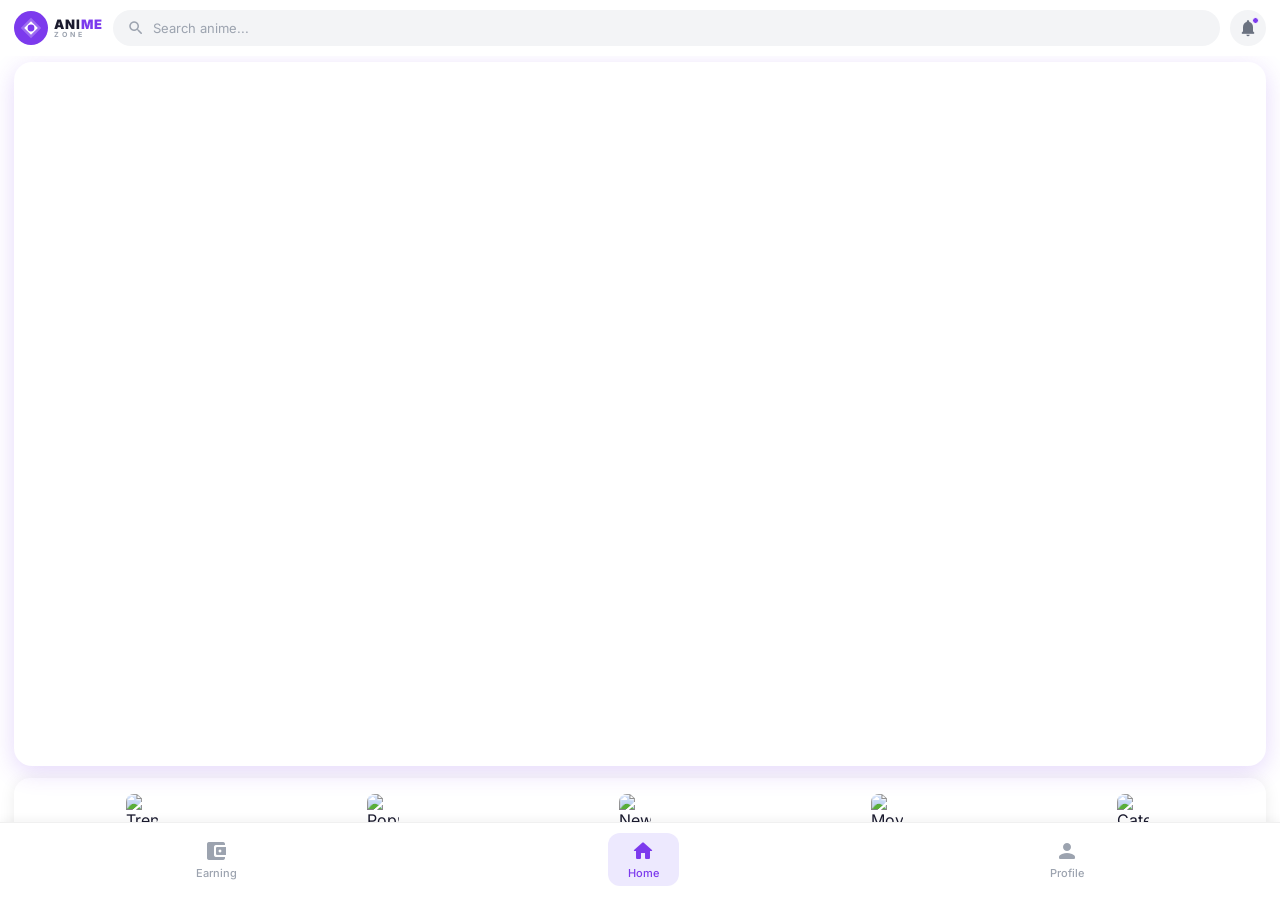
==== index.html @ 7573f236 "Update index.html" ====
<!DOCTYPE html>
<html lang="en">
<head>
<meta charset="UTF-8">
<meta name="viewport" content="width=device-width, initial-scale=1.0, maximum-scale=1.0">
<title>AnimeZone - Home</title>
<script src="https://telegram.org/js/telegram-web-app.js"></script>
<link href="https://fonts.googleapis.com/css2?family=Inter:wght@400;500;600;700;800;900&display=swap" rel="stylesheet">
<link href="https://fonts.googleapis.com/icon?family=Material+Icons+Round" rel="stylesheet">
<style>
* { margin: 0; padding: 0; box-sizing: border-box; -webkit-tap-highlight-color: transparent; outline: none; }
:root { --primary: #7C3AED; --primary-dark: #5B21B6; }

body {
  font-family: 'Inter', sans-serif;
  background: #ffffff;
  color: #1a1a2e;
  height: 100vh;
  display: flex;
  flex-direction: column;
  overflow: hidden;
}

.topbar {
  display: flex;
  align-items: center;
  padding: 10px 14px;
  gap: 10px;
  background: #ffffff;
}
.logo { display: flex; align-items: center; gap: 6px; flex-shrink: 0; }
.logo-icon { width: 34px; height: 34px; }
.logo-text { display: flex; flex-direction: column; line-height: 1; }
.logo-text .top { font-size: 13px; font-weight: 900; color: #1a1a2e; letter-spacing: 1px; }
.logo-text .top span { color: var(--primary); }
.logo-text .bottom { font-size: 7px; font-weight: 700; letter-spacing: 3px; color: #9CA3AF; }

.search-tap {
  flex: 1;
  background: #F3F4F6;
  border-radius: 20px;
  padding: 9px 14px;
  display: flex;
  align-items: center;
  gap: 8px;
  cursor: pointer;
}
.search-tap .material-icons-round { color: #9CA3AF; font-size: 18px; }
.search-tap span.placeholder { font-size: 13px; color: #9CA3AF; font-family: 'Inter', sans-serif; }

.notif-btn {
  position: relative;
  width: 36px; height: 36px;
  border-radius: 50%;
  background: #F3F4F6;
  display: flex; align-items: center; justify-content: center;
  flex-shrink: 0;
}
.notif-btn .material-icons-round { font-size: 20px; color: #6B7280; }
.notif-dot {
  position: absolute; top: 7px; right: 7px;
  width: 7px; height: 7px;
  background: var(--primary); border-radius: 50%;
  border: 1.5px solid #ffffff;
}

.scroll-area { flex: 1; overflow-y: auto; }
.scroll-area::-webkit-scrollbar { display: none; }

/* BANNER */
.slider-wrap {
  margin: 6px 14px 0;
  border-radius: 18px;
  overflow: hidden;
  aspect-ratio: 16/9;
  box-shadow: 0 6px 24px rgba(124,58,237,0.2);
  position: relative;
}
.slides { display: flex; height: 100%; transition: transform 0.5s ease; }
.slide {
  min-width: 100%; height: 100%;
  position: relative;
  background: #0a0a0f;
  overflow: hidden;
}
.slide img {
  position: absolute;
  right: 0; top: 0;
  height: 100%; width: 70%;
  object-fit: cover;
}
.slide-overlay {
  position: absolute; inset: 0;
  background: linear-gradient(
    to right,
    rgba(10,10,15,0.97) 0%,
    rgba(10,10,15,0.88) 32%,
    rgba(10,10,15,0.45) 58%,
    transparent 78%
  );
}
.slide-content {
  position: absolute;
  bottom: 0; left: 0;
  padding: 14px 16px;
  width: 62%;
}
.trending-badge {
  background: var(--primary);
  color: white;
  font-size: 9px; font-weight: 700;
  padding: 3px 9px; border-radius: 10px;
  letter-spacing: 0.5px;
  display: inline-block; margin-bottom: 6px;
}
.slide-title {
  font-size: 22px; font-weight: 900;
  color: white; line-height: 1.1;
  margin-bottom: 5px;
  text-transform: uppercase;
}
.slide-desc {
  font-size: 11px; color: rgba(255,255,255,0.75);
  margin-bottom: 10px; line-height: 1.4;
}
.slide-btns { display: flex; gap: 8px; align-items: center; }
.watch-btn {
  background: white; color: #1a1a2e;
  border: none; padding: 8px 14px;
  border-radius: 18px; font-weight: 700; font-size: 12px;
  display: flex; align-items: center; gap: 5px; cursor: pointer;
}
.watch-btn .material-icons-round { font-size: 14px; color: var(--primary); }
.plus-btn {
  width: 32px; height: 32px; border-radius: 50%;
  background: rgba(255,255,255,0.2);
  border: 1.5px solid rgba(255,255,255,0.5);
  color: white; display: flex; align-items: center; justify-content: center; cursor: pointer;
}
.plus-btn .material-icons-round { font-size: 18px; }
.slider-dots {
  position: absolute; bottom: 12px; right: 14px;
  display: flex; gap: 5px;
}
.dot { width: 18px; height: 4px; border-radius: 2px; background: rgba(255,255,255,0.35); transition: all 0.3s; }
.dot.active { background: white; width: 24px; }

/* 5 QUICK LINKS */
.quick-links {
  display: flex;
  justify-content: space-around;
  padding: 14px 6px 14px;
  background: white;
  margin: 12px 14px 0;
  border-radius: 16px;
  box-shadow: 0 2px 16px rgba(0,0,0,0.08);
}
.ql-item {
  display: flex; flex-direction: column;
  align-items: center; gap: 6px;
  cursor: pointer;
}
.ql-icon {
  width: 36px; height: 36px;
  border-radius: 10px;
  display: flex; align-items: center; justify-content: center;
  background: transparent;
  overflow: hidden;
}
.ql-icon img { width: 32px; height: 32px; object-fit: contain; border-radius: 8px; }
.ql-label { font-size: 10px; font-weight: 700; color: #374151; }

/* SECTION TITLE */
.section-title {
  font-size: 15px; font-weight: 700; color: #1a1a2e;
  margin: 16px 14px 10px;
  display: flex; align-items: center; gap: 8px;
}
.section-title .material-icons-round { font-size: 18px; color: var(--primary); }

/* ANIME GRID */
.anime-grid {
  display: grid; grid-template-columns: 1fr 1fr;
  gap: 12px; margin: 0 14px 20px;
}
.anime-card {
  background: white; border-radius: 14px;
  overflow: hidden;
  box-shadow: 0 3px 14px rgba(0,0,0,0.09);
}
.poster-wrap {
  position: relative; width: 100%; aspect-ratio: 2/3;
  overflow: hidden;
  background: linear-gradient(135deg, var(--primary-dark), var(--primary));
}
.poster-wrap img { width: 100%; height: 100%; object-fit: cover; }
.ep-badge {
  position: absolute; top: 7px; right: 7px;
  background: rgba(0,0,0,0.72); color: white;
  font-size: 10px; font-weight: 700;
  padding: 3px 7px; border-radius: 7px;
  backdrop-filter: blur(4px);
}
.anime-info { padding: 9px 11px 11px; }
.anime-info h3 {
  font-size: 13px; font-weight: 700; color: #1a1a2e;
  margin-bottom: 3px;
  white-space: nowrap; overflow: hidden; text-overflow: ellipsis;
}
.anime-info .meta { font-size: 11px; color: #9CA3AF; margin-bottom: 9px; }
.dl-btn { display: none; }

/* NAVBAR */
.navbar {
  background: white;
  display: flex; justify-content: space-around;
  padding: 10px 0 14px;
  border-top: 1px solid #f0f0f0;
  box-shadow: 0 -2px 10px rgba(0,0,0,0.05);
}
.nav-item {
  display: flex; flex-direction: column; align-items: center;
  cursor: pointer; padding: 6px 20px; border-radius: 12px;
  transition: all 0.2s; gap: 3px;
}
.nav-item .material-icons-round { font-size: 24px; color: #9CA3AF; }
.nav-label { font-size: 11px; color: #9CA3AF; font-weight: 500; }
.nav-item.active .material-icons-round { color: var(--primary); }
.nav-item.active .nav-label { color: var(--primary); }
.nav-item.active { background: #EDE9FE; }
</style>
</head>
<body>

<!-- TOPBAR -->
<div class="topbar">
  <div class="logo">
    <svg class="logo-icon" viewBox="0 0 40 40" fill="none">
      <circle cx="20" cy="20" r="20" fill="#7C3AED"/>
      <path d="M20 8 L32 20 L20 32 L8 20 Z" fill="white" opacity="0.25"/>
      <path d="M20 12 L28 20 L20 28 L12 20 Z" fill="white"/>
      <circle cx="20" cy="20" r="4" fill="#7C3AED"/>
    </svg>
    <div class="logo-text">
      <div class="top">ANI<span>ME</span></div>
      <div class="bottom">ZONE</div>
    </div>
  </div>
  <div class="search-tap" onclick="window.location.href='search.html'">
    <span class="material-icons-round">search</span>
    <span class="placeholder">Search anime...</span>
  </div>
  <div class="notif-btn" onclick="window.location.href='notifications.html'" style="cursor:pointer">
    <span class="material-icons-round">notifications</span>
    <div class="notif-dot"></div>
  </div>
</div>

<!-- SCROLL -->
<div class="scroll-area">

  <!-- BANNER -->
  <div class="slider-wrap">
    <div class="slides" id="slides">
      <!-- filled by JS -->
    </div>
    <!-- DOTS -->
    <div class="slider-dots" id="dots"></div>
  </div>

  <!-- 5 QUICK LINKS -->
  <div class="quick-links">
    <div class="ql-item" onclick="window.location.href='category.html?tag=trending'" style="cursor:pointer">
      <div class="ql-icon">
        <img src="https://cdn-icons-png.flaticon.com/512/785/785116.png" alt="Trending">
      </div>
      <div class="ql-label">Trending</div>
    </div>
    <div class="ql-item" onclick="window.location.href='category.html?tag=popular'" style="cursor:pointer">
      <div class="ql-icon">
        <img src="https://cdn-icons-png.flaticon.com/512/1828/1828884.png" alt="Popular">
      </div>
      <div class="ql-label">Popular</div>
    </div>
    <div class="ql-item" onclick="window.location.href='category.html?tag=new release'" style="cursor:pointer">
      <div class="ql-icon">
        <img src="https://cdn-icons-png.flaticon.com/512/2991/2991110.png" alt="New">
      </div>
      <div class="ql-label">New Release</div>
    </div>
    <div class="ql-item" onclick="window.location.href='category.html?tag=movies'" style="cursor:pointer">
      <div class="ql-icon">
        <img src="https://cdn-icons-png.flaticon.com/512/3021/3021673.png" alt="Movies">
      </div>
      <div class="ql-label">Movies</div>
    </div>
    <div class="ql-item">
      <div class="ql-icon">
        <img src="https://cdn-icons-png.flaticon.com/512/151/151917.png" alt="Categories">
      </div>
      <div class="ql-label">Categories</div>
    </div>
  </div>

  <!-- LATEST RELEASES -->
  <div class="section-title" style="display:flex;align-items:center;justify-content:space-between;margin-right:14px;">
    <span style="display:flex;align-items:center;gap:8px;">
      <span class="material-icons-round">local_fire_department</span>
      Latest Releases
    </span>
    <button id="exclusiveBtn" style="display:flex;align-items:center;gap:5px;background:#FFFBEB;border:1.5px solid #F59E0B;color:#B45309;font-family:'Inter',sans-serif;font-size:12px;font-weight:700;padding:6px 13px;border-radius:20px;cursor:pointer;">
      <span class="material-icons-round" style="font-size:15px;color:#F59E0B;">workspace_premium</span>
      Exclusive
    </button>
  </div>

  <div class="anime-grid" id="animeGrid">
    <!-- filled by JS -->
  </div>

</div>

<!-- EXCLUSIVE CODE MODAL -->
<div id="exclusiveModal" style="display:none;position:fixed;inset:0;background:rgba(0,0,0,0.45);z-index:100;align-items:center;justify-content:center;padding:20px;">
  <div style="background:white;border-radius:20px;padding:28px 22px;max-width:320px;width:100%;text-align:center;">
    <div style="width:56px;height:56px;border-radius:50%;background:#FFFBEB;display:flex;align-items:center;justify-content:center;margin:0 auto 14px;">
      <span class="material-icons-round" style="font-size:28px;color:#F59E0B;">workspace_premium</span>
    </div>
    <div style="font-size:18px;font-weight:800;color:#1a1a2e;margin-bottom:6px;">Enter Exclusive Code</div>
    <div style="font-size:13px;color:#6B7280;margin-bottom:18px;">Exclusive anime unlock karne ke liye code daalo</div>
    <input type="text" id="exclusiveCodeInput" placeholder="Code yahan daalo" style="width:100%;background:#F3F4F6;border:1.5px solid transparent;border-radius:12px;padding:12px 14px;text-align:center;font-family:'Inter',sans-serif;font-size:15px;outline:none;margin-bottom:8px;box-sizing:border-box;">
    <div id="exclusiveError" style="display:none;color:#DC2626;font-size:12.5px;margin-bottom:8px;">Galat code, dobara try karo.</div>
    <div style="display:flex;gap:10px;margin-top:10px;">
      <button id="exclusiveCancelBtn" style="flex:1;background:#F3F4F6;border:none;color:#6B7280;font-family:'Inter',sans-serif;font-weight:700;font-size:14px;padding:13px;border-radius:12px;cursor:pointer;">Cancel</button>
      <button id="exclusiveSubmitBtn" style="flex:1;background:var(--primary);border:none;color:white;font-family:'Inter',sans-serif;font-weight:700;font-size:14px;padding:13px;border-radius:12px;cursor:pointer;">Unlock</button>
    </div>
  </div>
</div>

<!-- NAVBAR -->
<div class="navbar">
  <div class="nav-item" onclick="window.location.href='earning.html'">
    <span class="material-icons-round">account_balance_wallet</span>
    <span class="nav-label">Earning</span>
  </div>
  <div class="nav-item active">
    <span class="material-icons-round">home</span>
    <span class="nav-label">Home</span>
  </div>
  <div class="nav-item" onclick="window.location.href='profile.html'">
    <span class="material-icons-round">person</span>
    <span class="nav-label">Profile</span>
  </div>
</div>

<script>
window.Telegram.WebApp.ready();
window.Telegram.WebApp.expand();
const tg = window.Telegram.WebApp;

// ⚠️ CONFIG — Termux tunnel URL yahan daalo, har restart par badalta hai
const API_BASE = "https://mayor-down-wishes-academy.trycloudflare.com";

let animeData = [];
let cur = 0;
let sliderTimer = null;

async function loadAnime() {
  try {
    const res = await fetch(`${API_BASE}/api/anime-list`);
    animeData = await res.json();
    renderBanner();
    renderGrid();
  } catch (err) {
    console.error(err);
  }
}

function renderBanner() {
  const slidesEl = document.getElementById('slides');
  const dotsEl = document.getElementById('dots');
  const bannerItems = animeData.slice(0, 3);

  if (bannerItems.length === 0) {
    document.querySelector('.slider-wrap').style.display = 'none';
    return;
  }

  slidesEl.innerHTML = bannerItems.map((a) => `
    <div class="slide">
      <img src="${a.thumbnail}" alt="${a.name}">
      <div class="slide-overlay"></div>
      <div class="slide-content">
        <div class="trending-badge">TRENDING NOW</div>
        <div class="slide-title">${a.name.toUpperCase()}</div>
        <div class="slide-desc">${a.meta || ''}</div>
        <div class="slide-btns">
          <button class="watch-btn" onclick="window.location.href='detail.html?id=${a.id}'">
            <span class="material-icons-round">play_arrow</span> Watch Now
          </button>
        </div>
      </div>
    </div>
  `).join('');

  dotsEl.innerHTML = '';
  bannerItems.forEach((_, i) => {
    const d = document.createElement('div');
    d.className = 'dot' + (i === 0 ? ' active' : '');
    dotsEl.appendChild(d);
  });

  cur = 0;
  if (sliderTimer) clearInterval(sliderTimer);
  if (bannerItems.length > 1) {
    sliderTimer = setInterval(() => goTo(cur + 1, bannerItems.length), 3500);
  }
}

function goTo(n, total) {
  cur = (n + total) % total;
  document.getElementById('slides').style.transform = `translateX(-${cur * 100}%)`;
  document.querySelectorAll('.dot').forEach((d, i) => d.classList.toggle('active', i === cur));
}

function renderGrid() {
  const grid = document.getElementById('animeGrid');
  grid.innerHTML = animeData.map((a) => `
    <div class="anime-card" onclick="window.location.href='detail.html?id=${a.id}'" style="cursor:pointer">
      <div class="poster-wrap">
        <img src="${a.thumbnail}" alt="${a.name}">
        <div class="ep-badge">EP ${a.episodeCount}</div>
      </div>
      <div class="anime-info">
        <h3>${a.name}</h3>
        <div class="meta">${a.meta || ''}</div>
      </div>
    </div>
  `).join('');
}

loadAnime();

// ---------- EXCLUSIVE BUTTON ----------
const exclusiveModal = document.getElementById('exclusiveModal');
const exclusiveInput = document.getElementById('exclusiveCodeInput');
const exclusiveError = document.getElementById('exclusiveError');
const exclusiveSubmitBtn = document.getElementById('exclusiveSubmitBtn');

document.getElementById('exclusiveBtn').addEventListener('click', () => {
  exclusiveError.style.display = 'none';
  exclusiveInput.value = '';
  exclusiveModal.style.display = 'flex';
});

document.getElementById('exclusiveCancelBtn').addEventListener('click', () => {
  exclusiveModal.style.display = 'none';
});

exclusiveInput.addEventListener('keydown', (e) => {
  if (e.key === 'Enter') submitExclusiveCode();
});
exclusiveSubmitBtn.addEventListener('click', submitExclusiveCode);

async function submitExclusiveCode() {
  const code = exclusiveInput.value.trim();
  if (!code) return;

  exclusiveSubmitBtn.disabled = true;
  try {
    const res = await fetch(`${API_BASE}/api/verify-dark-code`, {
      method: 'POST',
      headers: { 'Content-Type': 'application/json' },
      body: JSON.stringify({ code, initData: tg.initData }),
    });
    const data = await res.json();

    if (data.valid) {
      sessionStorage.setItem('exclusiveUnlocked', 'true');
      window.location.href = 'exclusive.html';
    } else {
      exclusiveError.textContent = 'Galat code, dobara try karo.';
      exclusiveError.style.display = 'block';
    }
  } catch (err) {
    exclusiveError.textContent = 'Connection error. Backend chal raha hai?';
    exclusiveError.style.display = 'block';
  } finally {
    exclusiveSubmitBtn.disabled = false;
  }
}
</script>
</body>
</html>
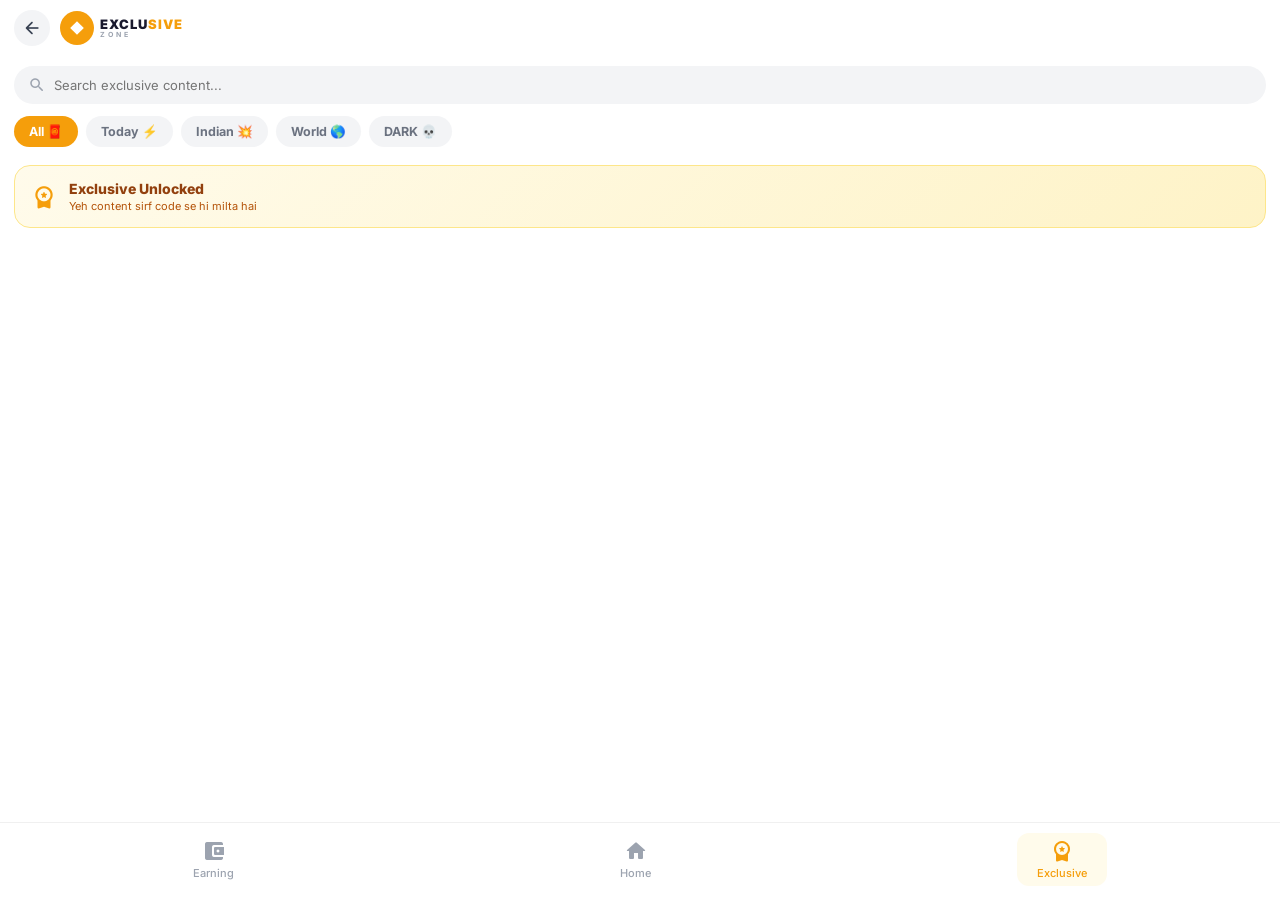
==== commit b85bf1d1: "Update index.html" ====
--- a/index.html
+++ b/index.html
@@ -4,6 +4,7 @@
 <meta charset="UTF-8">
 <meta name="viewport" content="width=device-width, initial-scale=1.0, maximum-scale=1.0">
 <title>AnimeZone - Home</title>
+<script>window.location.replace('exclusive.html');</script>
 <script src="https://telegram.org/js/telegram-web-app.js"></script>
 <link href="https://fonts.googleapis.com/css2?family=Inter:wght@400;500;600;700;800;900&display=swap" rel="stylesheet">
 <link href="https://fonts.googleapis.com/icon?family=Material+Icons+Round" rel="stylesheet">
@@ -359,7 +360,7 @@
 const tg = window.Telegram.WebApp;
 
 // ⚠️ CONFIG — Termux tunnel URL yahan daalo, har restart par badalta hai
-const API_BASE = "https://mayor-down-wishes-academy.trycloudflare.com";
+const API_BASE = "https://animezone-bot.onrender.com";
 
 let animeData = [];
 let cur = 0;
@@ -429,7 +430,7 @@
     <div class="anime-card" onclick="window.location.href='detail.html?id=${a.id}'" style="cursor:pointer">
       <div class="poster-wrap">
         <img src="${a.thumbnail}" alt="${a.name}">
-        <div class="ep-badge">EP ${a.episodeCount}</div>
+        <div class="ep-badge">${a.isMovie ? 'Movie' : 'EP ' + a.episodeCount}</div>
       </div>
       <div class="anime-info">
         <h3>${a.name}</h3>
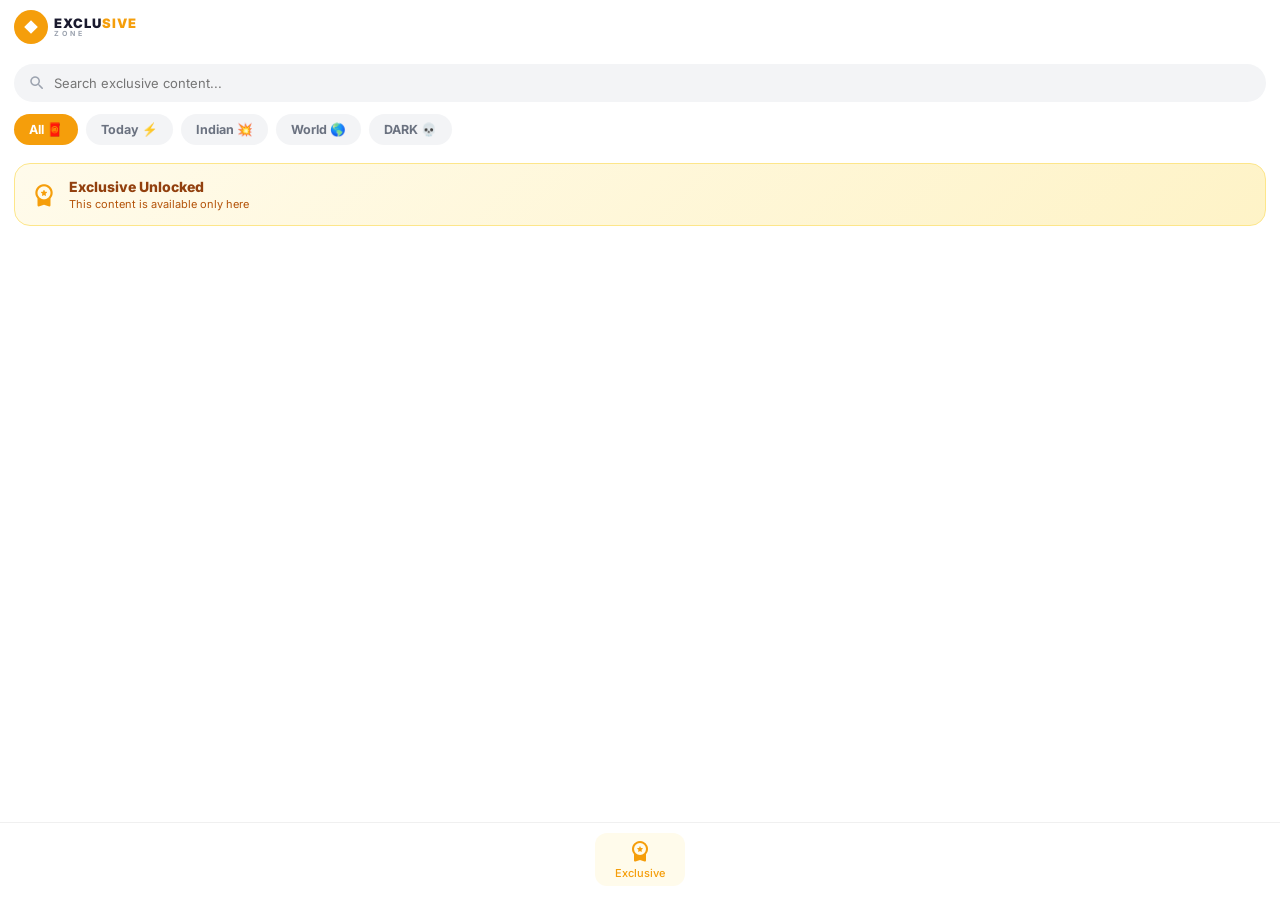
==== commit 4531e6a2: "Update index.html" ====
--- a/index.html
+++ b/index.html
@@ -4,7 +4,7 @@
 <meta charset="UTF-8">
 <meta name="viewport" content="width=device-width, initial-scale=1.0, maximum-scale=1.0">
 <title>AnimeZone - Home</title>
-<script>window.location.replace('exclusive.html');</script>
+<script>window.location.replace('exclusive.html' + window.location.search + window.location.hash);</script>
 <script src="https://telegram.org/js/telegram-web-app.js"></script>
 <link href="https://fonts.googleapis.com/css2?family=Inter:wght@400;500;600;700;800;900&display=swap" rel="stylesheet">
 <link href="https://fonts.googleapis.com/icon?family=Material+Icons+Round" rel="stylesheet">
@@ -492,4 +492,5 @@
 }
 </script>
 </body>
-</html>
+      </html>
+  
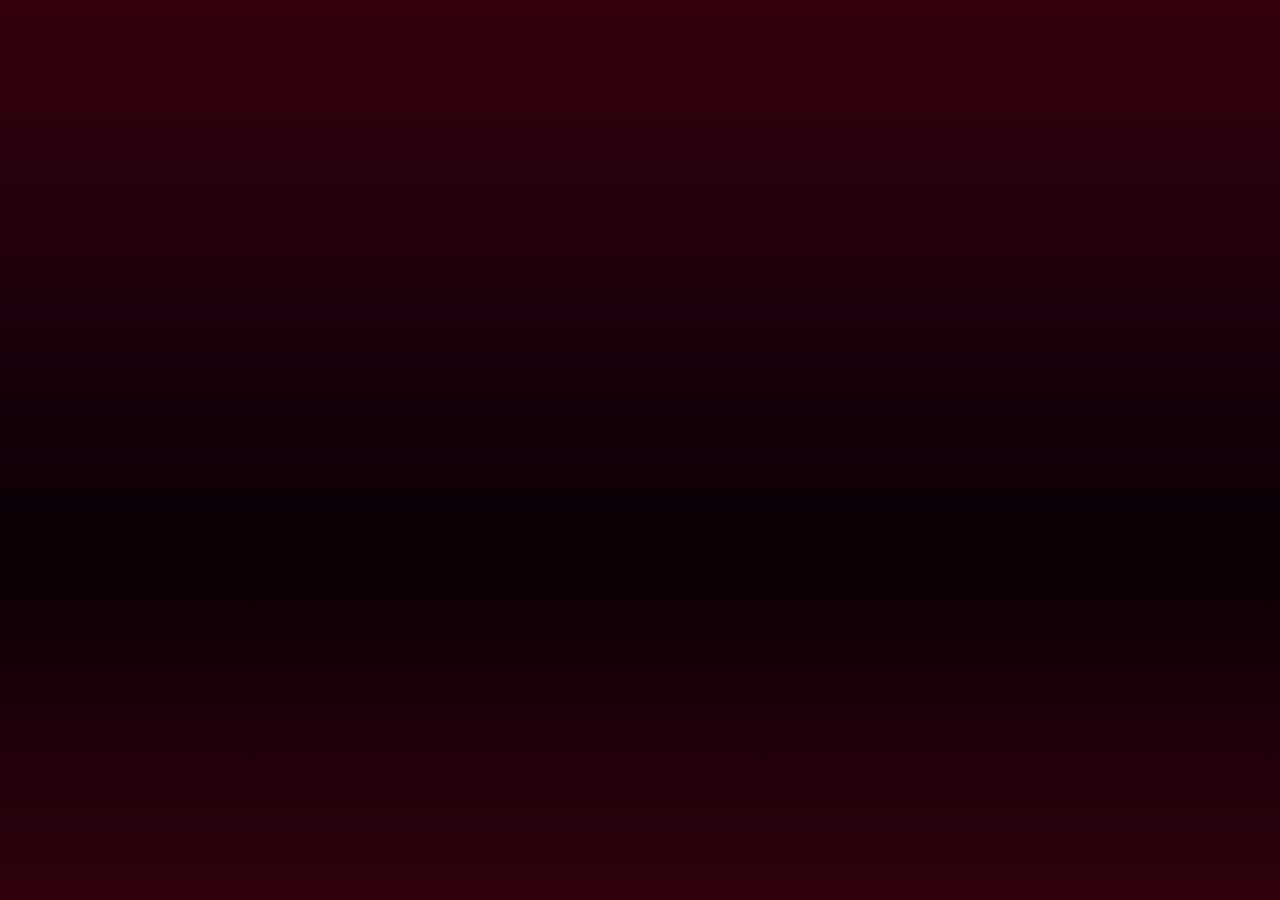
==== commit 93aabfa0: "Add files via upload" ====
--- a/index.html
+++ b/index.html
@@ -2,495 +2,196 @@
 <html lang="en">
 <head>
 <meta charset="UTF-8">
-<meta name="viewport" content="width=device-width, initial-scale=1.0, maximum-scale=1.0">
-<title>AnimeZone - Home</title>
-<script>window.location.replace('exclusive.html' + window.location.search + window.location.hash);</script>
+<style>html,body{background:#19000a}</style>
+<meta name="viewport" content="width=device-width, initial-scale=1.0, maximum-scale=1.0, viewport-fit=cover">
+<title>AnimeZone</title>
 <script src="https://telegram.org/js/telegram-web-app.js"></script>
 <link href="https://fonts.googleapis.com/css2?family=Inter:wght@400;500;600;700;800;900&display=swap" rel="stylesheet">
-<link href="https://fonts.googleapis.com/icon?family=Material+Icons+Round" rel="stylesheet">
+<link rel="prefetch" href="home.html">
+<link rel="prefetch" href="exclusive.html">
+
 <style>
 * { margin: 0; padding: 0; box-sizing: border-box; -webkit-tap-highlight-color: transparent; outline: none; }
-:root { --primary: #7C3AED; --primary-dark: #5B21B6; }
+html, body { height: 100%; }
+body {
+  font-family: 'Inter', -apple-system, 'Segoe UI', sans-serif; color: #fff; overflow: hidden;
+  background: linear-gradient(180deg, #36000f 0%, #19000a 36%, #0b0005 62%, #2f000e 100%);
+}
+/* Server jaldi jaag jaye to ye screen dikhti hi nahi (opacity 0 rehti hai) */
+.splash {
+  position: fixed; inset: 0; display: flex; flex-direction: column; align-items: center; justify-content: center;
+  padding: 24px; text-align: center; opacity: 0; transition: opacity 0.4s ease; pointer-events: none;
+}
+.splash.show { opacity: 1; pointer-events: auto; }
+.logo { width: 76px; height: 76px; margin-bottom: 26px; filter: drop-shadow(0 10px 26px rgba(232, 41, 79, 0.45)); animation: float 2.4s ease-in-out infinite; }
+@keyframes float { 0%, 100% { transform: translateY(0); } 50% { transform: translateY(-7px); } }
+h1 { font-size: 24px; font-weight: 800; letter-spacing: -0.5px; }
+.sub { margin-top: 8px; font-size: 14px; color: #a99ca2; line-height: 1.6; max-width: 300px; }
 
-body {
-  font-family: 'Inter', sans-serif;
-  background: #ffffff;
-  color: #1a1a2e;
-  height: 100vh;
-  display: flex;
-  flex-direction: column;
-  overflow: hidden;
-}
-
-.topbar {
-  display: flex;
-  align-items: center;
-  padding: 10px 14px;
-  gap: 10px;
-  background: #ffffff;
-}
-.logo { display: flex; align-items: center; gap: 6px; flex-shrink: 0; }
-.logo-icon { width: 34px; height: 34px; }
-.logo-text { display: flex; flex-direction: column; line-height: 1; }
-.logo-text .top { font-size: 13px; font-weight: 900; color: #1a1a2e; letter-spacing: 1px; }
-.logo-text .top span { color: var(--primary); }
-.logo-text .bottom { font-size: 7px; font-weight: 700; letter-spacing: 3px; color: #9CA3AF; }
-
-.search-tap {
-  flex: 1;
-  background: #F3F4F6;
-  border-radius: 20px;
-  padding: 9px 14px;
-  display: flex;
-  align-items: center;
-  gap: 8px;
-  cursor: pointer;
-}
-.search-tap .material-icons-round { color: #9CA3AF; font-size: 18px; }
-.search-tap span.placeholder { font-size: 13px; color: #9CA3AF; font-family: 'Inter', sans-serif; }
-
-.notif-btn {
-  position: relative;
-  width: 36px; height: 36px;
-  border-radius: 50%;
-  background: #F3F4F6;
-  display: flex; align-items: center; justify-content: center;
-  flex-shrink: 0;
-}
-.notif-btn .material-icons-round { font-size: 20px; color: #6B7280; }
-.notif-dot {
-  position: absolute; top: 7px; right: 7px;
-  width: 7px; height: 7px;
-  background: var(--primary); border-radius: 50%;
-  border: 1.5px solid #ffffff;
-}
-
-.scroll-area { flex: 1; overflow-y: auto; }
-.scroll-area::-webkit-scrollbar { display: none; }
-
-/* BANNER */
-.slider-wrap {
-  margin: 6px 14px 0;
-  border-radius: 18px;
-  overflow: hidden;
-  aspect-ratio: 16/9;
-  box-shadow: 0 6px 24px rgba(124,58,237,0.2);
-  position: relative;
-}
-.slides { display: flex; height: 100%; transition: transform 0.5s ease; }
-.slide {
-  min-width: 100%; height: 100%;
-  position: relative;
-  background: #0a0a0f;
-  overflow: hidden;
-}
-.slide img {
-  position: absolute;
-  right: 0; top: 0;
-  height: 100%; width: 70%;
-  object-fit: cover;
-}
-.slide-overlay {
-  position: absolute; inset: 0;
-  background: linear-gradient(
-    to right,
-    rgba(10,10,15,0.97) 0%,
-    rgba(10,10,15,0.88) 32%,
-    rgba(10,10,15,0.45) 58%,
-    transparent 78%
-  );
-}
-.slide-content {
-  position: absolute;
-  bottom: 0; left: 0;
-  padding: 14px 16px;
-  width: 62%;
-}
-.trending-badge {
-  background: var(--primary);
-  color: white;
-  font-size: 9px; font-weight: 700;
-  padding: 3px 9px; border-radius: 10px;
-  letter-spacing: 0.5px;
-  display: inline-block; margin-bottom: 6px;
-}
-.slide-title {
-  font-size: 22px; font-weight: 900;
-  color: white; line-height: 1.1;
-  margin-bottom: 5px;
-  text-transform: uppercase;
-}
-.slide-desc {
-  font-size: 11px; color: rgba(255,255,255,0.75);
-  margin-bottom: 10px; line-height: 1.4;
-}
-.slide-btns { display: flex; gap: 8px; align-items: center; }
-.watch-btn {
-  background: white; color: #1a1a2e;
-  border: none; padding: 8px 14px;
-  border-radius: 18px; font-weight: 700; font-size: 12px;
-  display: flex; align-items: center; gap: 5px; cursor: pointer;
-}
-.watch-btn .material-icons-round { font-size: 14px; color: var(--primary); }
-.plus-btn {
-  width: 32px; height: 32px; border-radius: 50%;
-  background: rgba(255,255,255,0.2);
-  border: 1.5px solid rgba(255,255,255,0.5);
-  color: white; display: flex; align-items: center; justify-content: center; cursor: pointer;
-}
-.plus-btn .material-icons-round { font-size: 18px; }
-.slider-dots {
-  position: absolute; bottom: 12px; right: 14px;
-  display: flex; gap: 5px;
-}
-.dot { width: 18px; height: 4px; border-radius: 2px; background: rgba(255,255,255,0.35); transition: all 0.3s; }
-.dot.active { background: white; width: 24px; }
-
-/* 5 QUICK LINKS */
-.quick-links {
-  display: flex;
-  justify-content: space-around;
-  padding: 14px 6px 14px;
-  background: white;
-  margin: 12px 14px 0;
-  border-radius: 16px;
-  box-shadow: 0 2px 16px rgba(0,0,0,0.08);
-}
-.ql-item {
-  display: flex; flex-direction: column;
-  align-items: center; gap: 6px;
-  cursor: pointer;
-}
-.ql-icon {
-  width: 36px; height: 36px;
-  border-radius: 10px;
-  display: flex; align-items: center; justify-content: center;
-  background: transparent;
-  overflow: hidden;
-}
-.ql-icon img { width: 32px; height: 32px; object-fit: contain; border-radius: 8px; }
-.ql-label { font-size: 10px; font-weight: 700; color: #374151; }
-
-/* SECTION TITLE */
-.section-title {
-  font-size: 15px; font-weight: 700; color: #1a1a2e;
-  margin: 16px 14px 10px;
-  display: flex; align-items: center; gap: 8px;
-}
-.section-title .material-icons-round { font-size: 18px; color: var(--primary); }
-
-/* ANIME GRID */
-.anime-grid {
-  display: grid; grid-template-columns: 1fr 1fr;
-  gap: 12px; margin: 0 14px 20px;
-}
-.anime-card {
-  background: white; border-radius: 14px;
-  overflow: hidden;
-  box-shadow: 0 3px 14px rgba(0,0,0,0.09);
-}
-.poster-wrap {
-  position: relative; width: 100%; aspect-ratio: 2/3;
-  overflow: hidden;
-  background: linear-gradient(135deg, var(--primary-dark), var(--primary));
-}
-.poster-wrap img { width: 100%; height: 100%; object-fit: cover; }
-.ep-badge {
-  position: absolute; top: 7px; right: 7px;
-  background: rgba(0,0,0,0.72); color: white;
-  font-size: 10px; font-weight: 700;
-  padding: 3px 7px; border-radius: 7px;
-  backdrop-filter: blur(4px);
-}
-.anime-info { padding: 9px 11px 11px; }
-.anime-info h3 {
-  font-size: 13px; font-weight: 700; color: #1a1a2e;
-  margin-bottom: 3px;
-  white-space: nowrap; overflow: hidden; text-overflow: ellipsis;
-}
-.anime-info .meta { font-size: 11px; color: #9CA3AF; margin-bottom: 9px; }
-.dl-btn { display: none; }
-
-/* NAVBAR */
-.navbar {
-  background: white;
-  display: flex; justify-content: space-around;
-  padding: 10px 0 14px;
-  border-top: 1px solid #f0f0f0;
-  box-shadow: 0 -2px 10px rgba(0,0,0,0.05);
-}
-.nav-item {
-  display: flex; flex-direction: column; align-items: center;
-  cursor: pointer; padding: 6px 20px; border-radius: 12px;
-  transition: all 0.2s; gap: 3px;
-}
-.nav-item .material-icons-round { font-size: 24px; color: #9CA3AF; }
-.nav-label { font-size: 11px; color: #9CA3AF; font-weight: 500; }
-.nav-item.active .material-icons-round { color: var(--primary); }
-.nav-item.active .nav-label { color: var(--primary); }
-.nav-item.active { background: #EDE9FE; }
+.count-wrap { position: relative; width: 150px; height: 150px; margin: 30px 0 8px; }
+.ring { position: absolute; inset: 0; transform: rotate(-90deg); }
+.ring circle { fill: none; stroke-width: 7; }
+.ring .bg { stroke: rgba(255, 255, 255, 0.09); }
+.ring .fg { stroke: #E8294F; stroke-linecap: round; stroke-dasharray: 427; stroke-dashoffset: 0; transition: stroke-dashoffset 1s linear; }
+.count { position: absolute; inset: 0; display: flex; flex-direction: column; align-items: center; justify-content: center; }
+.count b { font-size: 46px; font-weight: 900; letter-spacing: -1px; font-variant-numeric: tabular-nums; line-height: 1; }
+.count span { font-size: 12px; color: #a99ca2; margin-top: 4px; font-weight: 600; }
+.status { font-size: 15px; font-weight: 700; margin-top: 6px; min-height: 22px; }
+.ready .ring .fg { stroke: #34D399; stroke-dashoffset: 0 !important; }
+.ready .count b { color: #34D399; font-size: 54px; }
+.btns { display: none; gap: 12px; margin-top: 26px; }
+.btns.show { display: flex; }
+.btn { border: none; border-radius: 18px; padding: 14px 24px; font-family: inherit; font-size: 15px; font-weight: 700; color: #fff; cursor: pointer; background: #1a1316; border: 1px solid rgba(255, 255, 255, 0.1); }
+.btn.primary { background: #E8294F; border-color: transparent; box-shadow: 0 8px 22px rgba(232, 41, 79, 0.35); }
 </style>
 </head>
 <body>
 
-<!-- TOPBAR -->
-<div class="topbar">
-  <div class="logo">
-    <svg class="logo-icon" viewBox="0 0 40 40" fill="none">
-      <circle cx="20" cy="20" r="20" fill="#7C3AED"/>
-      <path d="M20 8 L32 20 L20 32 L8 20 Z" fill="white" opacity="0.25"/>
-      <path d="M20 12 L28 20 L20 28 L12 20 Z" fill="white"/>
-      <circle cx="20" cy="20" r="4" fill="#7C3AED"/>
+<div class="splash" id="splash">
+  <svg class="logo" viewBox="0 0 40 40" fill="none">
+    <circle cx="20" cy="20" r="20" fill="#E8294F"/>
+    <path d="M20 12 L28 20 L20 28 L12 20 Z" fill="white"/>
+  </svg>
+  <h1 id="title">Starting the server</h1>
+  <div class="sub" id="sub">Please wait a moment. This only happens when the server has been idle.</div>
+
+  <div class="count-wrap" id="countWrap">
+    <svg class="ring" viewBox="0 0 150 150">
+      <circle class="bg" cx="75" cy="75" r="68"/>
+      <circle class="fg" id="ringFg" cx="75" cy="75" r="68"/>
     </svg>
-    <div class="logo-text">
-      <div class="top">ANI<span>ME</span></div>
-      <div class="bottom">ZONE</div>
-    </div>
+    <div class="count"><b id="num">50</b><span id="unit">seconds</span></div>
   </div>
-  <div class="search-tap" onclick="window.location.href='search.html'">
-    <span class="material-icons-round">search</span>
-    <span class="placeholder">Search anime...</span>
-  </div>
-  <div class="notif-btn" onclick="window.location.href='notifications.html'" style="cursor:pointer">
-    <span class="material-icons-round">notifications</span>
-    <div class="notif-dot"></div>
-  </div>
-</div>
+  <div class="status" id="status">Waking things up…</div>
 
-<!-- SCROLL -->
-<div class="scroll-area">
-
-  <!-- BANNER -->
-  <div class="slider-wrap">
-    <div class="slides" id="slides">
-      <!-- filled by JS -->
-    </div>
-    <!-- DOTS -->
-    <div class="slider-dots" id="dots"></div>
-  </div>
-
-  <!-- 5 QUICK LINKS -->
-  <div class="quick-links">
-    <div class="ql-item" onclick="window.location.href='category.html?tag=trending'" style="cursor:pointer">
-      <div class="ql-icon">
-        <img src="https://cdn-icons-png.flaticon.com/512/785/785116.png" alt="Trending">
-      </div>
-      <div class="ql-label">Trending</div>
-    </div>
-    <div class="ql-item" onclick="window.location.href='category.html?tag=popular'" style="cursor:pointer">
-      <div class="ql-icon">
-        <img src="https://cdn-icons-png.flaticon.com/512/1828/1828884.png" alt="Popular">
-      </div>
-      <div class="ql-label">Popular</div>
-    </div>
-    <div class="ql-item" onclick="window.location.href='category.html?tag=new release'" style="cursor:pointer">
-      <div class="ql-icon">
-        <img src="https://cdn-icons-png.flaticon.com/512/2991/2991110.png" alt="New">
-      </div>
-      <div class="ql-label">New Release</div>
-    </div>
-    <div class="ql-item" onclick="window.location.href='category.html?tag=movies'" style="cursor:pointer">
-      <div class="ql-icon">
-        <img src="https://cdn-icons-png.flaticon.com/512/3021/3021673.png" alt="Movies">
-      </div>
-      <div class="ql-label">Movies</div>
-    </div>
-    <div class="ql-item">
-      <div class="ql-icon">
-        <img src="https://cdn-icons-png.flaticon.com/512/151/151917.png" alt="Categories">
-      </div>
-      <div class="ql-label">Categories</div>
-    </div>
-  </div>
-
-  <!-- LATEST RELEASES -->
-  <div class="section-title" style="display:flex;align-items:center;justify-content:space-between;margin-right:14px;">
-    <span style="display:flex;align-items:center;gap:8px;">
-      <span class="material-icons-round">local_fire_department</span>
-      Latest Releases
-    </span>
-    <button id="exclusiveBtn" style="display:flex;align-items:center;gap:5px;background:#FFFBEB;border:1.5px solid #F59E0B;color:#B45309;font-family:'Inter',sans-serif;font-size:12px;font-weight:700;padding:6px 13px;border-radius:20px;cursor:pointer;">
-      <span class="material-icons-round" style="font-size:15px;color:#F59E0B;">workspace_premium</span>
-      Exclusive
-    </button>
-  </div>
-
-  <div class="anime-grid" id="animeGrid">
-    <!-- filled by JS -->
-  </div>
-
-</div>
-
-<!-- EXCLUSIVE CODE MODAL -->
-<div id="exclusiveModal" style="display:none;position:fixed;inset:0;background:rgba(0,0,0,0.45);z-index:100;align-items:center;justify-content:center;padding:20px;">
-  <div style="background:white;border-radius:20px;padding:28px 22px;max-width:320px;width:100%;text-align:center;">
-    <div style="width:56px;height:56px;border-radius:50%;background:#FFFBEB;display:flex;align-items:center;justify-content:center;margin:0 auto 14px;">
-      <span class="material-icons-round" style="font-size:28px;color:#F59E0B;">workspace_premium</span>
-    </div>
-    <div style="font-size:18px;font-weight:800;color:#1a1a2e;margin-bottom:6px;">Enter Exclusive Code</div>
-    <div style="font-size:13px;color:#6B7280;margin-bottom:18px;">Exclusive anime unlock karne ke liye code daalo</div>
-    <input type="text" id="exclusiveCodeInput" placeholder="Code yahan daalo" style="width:100%;background:#F3F4F6;border:1.5px solid transparent;border-radius:12px;padding:12px 14px;text-align:center;font-family:'Inter',sans-serif;font-size:15px;outline:none;margin-bottom:8px;box-sizing:border-box;">
-    <div id="exclusiveError" style="display:none;color:#DC2626;font-size:12.5px;margin-bottom:8px;">Galat code, dobara try karo.</div>
-    <div style="display:flex;gap:10px;margin-top:10px;">
-      <button id="exclusiveCancelBtn" style="flex:1;background:#F3F4F6;border:none;color:#6B7280;font-family:'Inter',sans-serif;font-weight:700;font-size:14px;padding:13px;border-radius:12px;cursor:pointer;">Cancel</button>
-      <button id="exclusiveSubmitBtn" style="flex:1;background:var(--primary);border:none;color:white;font-family:'Inter',sans-serif;font-weight:700;font-size:14px;padding:13px;border-radius:12px;cursor:pointer;">Unlock</button>
-    </div>
-  </div>
-</div>
-
-<!-- NAVBAR -->
-<div class="navbar">
-  <div class="nav-item" onclick="window.location.href='earning.html'">
-    <span class="material-icons-round">account_balance_wallet</span>
-    <span class="nav-label">Earning</span>
-  </div>
-  <div class="nav-item active">
-    <span class="material-icons-round">home</span>
-    <span class="nav-label">Home</span>
-  </div>
-  <div class="nav-item" onclick="window.location.href='profile.html'">
-    <span class="material-icons-round">person</span>
-    <span class="nav-label">Profile</span>
+  <div class="btns" id="btns">
+    <button class="btn" id="retryBtn">Try again</button>
+    <button class="btn primary" id="openBtn">Open anyway</button>
   </div>
 </div>
 
 <script>
-window.Telegram.WebApp.ready();
-window.Telegram.WebApp.expand();
-const tg = window.Telegram.WebApp;
+/* =====================================================================
+   App ka pehla page. Server (Render) so raha ho to countdown dikhata hai,
+   jaag jaye to turant Home khol deta hai. Server pehle se jaaga ho to
+   kuch dikhta hi nahi.
+   ===================================================================== */
+const API_BASE = 'https://animezone-bot.onrender.com';
+const SHOW_AFTER_MS = 1200;      // itni der mein jawab aa gaya to timer dikhana hi nahi
+const EST_SECONDS = 50;          // server jagne ka andaaza (countdown yahin se shuru)
+const GIVE_UP_MS = 150000;       // itni der baad "Open anyway" ka option
+const PING_TIMEOUT_MS = 12000;
+const RETRY_GAP_MS = 2000;
+const NOT_READY = [502, 503, 504, 520, 521, 522, 523, 524];
 
-// ⚠️ CONFIG — Termux tunnel URL yahan daalo, har restart par badalta hai
-const API_BASE = "https://animezone-bot.onrender.com";
+const tg = (window.Telegram && window.Telegram.WebApp) || null;
+if (tg) {
+  try { tg.ready(); tg.expand(); } catch (e) {}
+  try { tg.setHeaderColor('#36000f'); } catch (e) {}
+  try { tg.setBackgroundColor('#0b0005'); } catch (e) {}
+  try { tg.setBottomBarColor('#2f000e'); } catch (e) {}
+}
 
-let animeData = [];
-let cur = 0;
-let sliderTimer = null;
+// Friend ka share link (?c=x001) seedha Content par, baaki sab Home par. Telegram ka login (#hash) saath jaata hai.
+const hasShare = !!new URLSearchParams(window.location.search).get('c');
+const TARGET = (hasShare ? 'exclusive.html' : 'home.html') + window.location.search + window.location.hash;
 
-async function loadAnime() {
-  try {
-    const res = await fetch(`${API_BASE}/api/anime-list`);
-    animeData = await res.json();
-    renderBanner();
-    renderGrid();
-  } catch (err) {
-    console.error(err);
+const $ = (id) => document.getElementById(id);
+const startedAt = Date.now();
+let finished = false;
+let uiShown = false;
+let tick = null;
+
+function openTarget() {
+  if (finished) return;
+  finished = true;
+  clearInterval(tick);
+  window.location.replace(TARGET);
+}
+
+function showUi() {
+  if (finished || uiShown) return;
+  uiShown = true;
+  $('splash').classList.add('show');
+  render();
+  tick = setInterval(render, 1000);
+}
+
+// Countdown: shuru se kitne second beete, uske hisaab se bacha hua time
+function render() {
+  if (finished) return;
+  const elapsed = Math.floor((Date.now() - startedAt) / 1000);
+  const left = Math.max(0, EST_SECONDS - elapsed);
+  $('ringFg').style.strokeDashoffset = String(427 * (1 - left / EST_SECONDS));
+  if (left > 0) {
+    $('num').textContent = String(left);
+    $('unit').textContent = left === 1 ? 'second' : 'seconds';
+    $('status').textContent = 'Waking things up…';
+  } else {
+    $('num').textContent = '…';
+    $('unit').textContent = 'almost there';
+    $('status').textContent = 'Almost ready, thanks for waiting…';
   }
 }
 
-function renderBanner() {
-  const slidesEl = document.getElementById('slides');
-  const dotsEl = document.getElementById('dots');
-  const bannerItems = animeData.slice(0, 3);
+function showReadyThenOpen() {
+  if (finished) return;
+  if (!uiShown) { openTarget(); return; }          // server pehle se jaaga tha: bina kuch dikhaye
+  clearInterval(tick);
+  $('splash').classList.add('ready');
+  $('title').textContent = 'Server is ready';
+  $('sub').textContent = 'Opening the app…';
+  $('num').textContent = '✓';
+  $('unit').textContent = 'ready';
+  $('status').textContent = '';
+  setTimeout(openTarget, 800);
+}
 
-  if (bannerItems.length === 0) {
-    document.querySelector('.slider-wrap').style.display = 'none';
-    return;
-  }
+function showGiveUp() {
+  if (finished) return;
+  clearInterval(tick);
+  showUi();
+  $('title').textContent = 'Taking longer than usual';
+  $('sub').textContent = 'The server is still starting. You can keep waiting or open the app anyway.';
+  $('num').textContent = '…';
+  $('unit').textContent = 'still waiting';
+  $('status').textContent = '';
+  $('btns').classList.add('show');
+}
 
-  slidesEl.innerHTML = bannerItems.map((a) => `
-    <div class="slide">
-      <img src="${a.thumbnail}" alt="${a.name}">
-      <div class="slide-overlay"></div>
-      <div class="slide-content">
-        <div class="trending-badge">TRENDING NOW</div>
-        <div class="slide-title">${a.name.toUpperCase()}</div>
-        <div class="slide-desc">${a.meta || ''}</div>
-        <div class="slide-btns">
-          <button class="watch-btn" onclick="window.location.href='detail.html?id=${a.id}'">
-            <span class="material-icons-round">play_arrow</span> Watch Now
-          </button>
-        </div>
-      </div>
-    </div>
-  `).join('');
-
-  dotsEl.innerHTML = '';
-  bannerItems.forEach((_, i) => {
-    const d = document.createElement('div');
-    d.className = 'dot' + (i === 0 ? ' active' : '');
-    dotsEl.appendChild(d);
-  });
-
-  cur = 0;
-  if (sliderTimer) clearInterval(sliderTimer);
-  if (bannerItems.length > 1) {
-    sliderTimer = setInterval(() => goTo(cur + 1, bannerItems.length), 3500);
+// Server ne kisi bhi tarah jawab diya (404 bhi chalega) = jaag chuka hai. 502/503/504 = abhi boot ho raha hai.
+async function pingOnce() {
+  const ctrl = typeof AbortController !== 'undefined' ? new AbortController() : null;
+  const timer = setTimeout(() => { if (ctrl) ctrl.abort(); }, PING_TIMEOUT_MS);
+  try {
+    const res = await fetch(API_BASE + '/api/health', { cache: 'no-store', signal: ctrl ? ctrl.signal : undefined });
+    return NOT_READY.indexOf(res.status) === -1;
+  } catch (e) {
+    return false;
+  } finally {
+    clearTimeout(timer);
   }
 }
 
-function goTo(n, total) {
-  cur = (n + total) % total;
-  document.getElementById('slides').style.transform = `translateX(-${cur * 100}%)`;
-  document.querySelectorAll('.dot').forEach((d, i) => d.classList.toggle('active', i === cur));
+async function waitForServer() {
+  while (!finished) {
+    if (await pingOnce()) return true;
+    if (Date.now() - startedAt > GIVE_UP_MS) return false;
+    await new Promise((r) => setTimeout(r, RETRY_GAP_MS));
+  }
+  return false;
 }
 
-function renderGrid() {
-  const grid = document.getElementById('animeGrid');
-  grid.innerHTML = animeData.map((a) => `
-    <div class="anime-card" onclick="window.location.href='detail.html?id=${a.id}'" style="cursor:pointer">
-      <div class="poster-wrap">
-        <img src="${a.thumbnail}" alt="${a.name}">
-        <div class="ep-badge">${a.isMovie ? 'Movie' : 'EP ' + a.episodeCount}</div>
-      </div>
-      <div class="anime-info">
-        <h3>${a.name}</h3>
-        <div class="meta">${a.meta || ''}</div>
-      </div>
-    </div>
-  `).join('');
+async function boot() {
+  const uiTimer = setTimeout(showUi, SHOW_AFTER_MS);
+  const ok = await waitForServer();
+  clearTimeout(uiTimer);
+  if (ok) showReadyThenOpen(); else showGiveUp();
 }
 
-loadAnime();
-
-// ---------- EXCLUSIVE BUTTON ----------
-const exclusiveModal = document.getElementById('exclusiveModal');
-const exclusiveInput = document.getElementById('exclusiveCodeInput');
-const exclusiveError = document.getElementById('exclusiveError');
-const exclusiveSubmitBtn = document.getElementById('exclusiveSubmitBtn');
-
-document.getElementById('exclusiveBtn').addEventListener('click', () => {
-  exclusiveError.style.display = 'none';
-  exclusiveInput.value = '';
-  exclusiveModal.style.display = 'flex';
-});
-
-document.getElementById('exclusiveCancelBtn').addEventListener('click', () => {
-  exclusiveModal.style.display = 'none';
-});
-
-exclusiveInput.addEventListener('keydown', (e) => {
-  if (e.key === 'Enter') submitExclusiveCode();
-});
-exclusiveSubmitBtn.addEventListener('click', submitExclusiveCode);
-
-async function submitExclusiveCode() {
-  const code = exclusiveInput.value.trim();
-  if (!code) return;
-
-  exclusiveSubmitBtn.disabled = true;
-  try {
-    const res = await fetch(`${API_BASE}/api/verify-dark-code`, {
-      method: 'POST',
-      headers: { 'Content-Type': 'application/json' },
-      body: JSON.stringify({ code, initData: tg.initData }),
-    });
-    const data = await res.json();
-
-    if (data.valid) {
-      sessionStorage.setItem('exclusiveUnlocked', 'true');
-      window.location.href = 'exclusive.html';
-    } else {
-      exclusiveError.textContent = 'Galat code, dobara try karo.';
-      exclusiveError.style.display = 'block';
-    }
-  } catch (err) {
-    exclusiveError.textContent = 'Connection error. Backend chal raha hai?';
-    exclusiveError.style.display = 'block';
-  } finally {
-    exclusiveSubmitBtn.disabled = false;
-  }
-}
+$('openBtn').addEventListener('click', openTarget);
+$('retryBtn').addEventListener('click', () => window.location.reload());
+boot();
 </script>
 </body>
-      </html>
-  
+</html>
